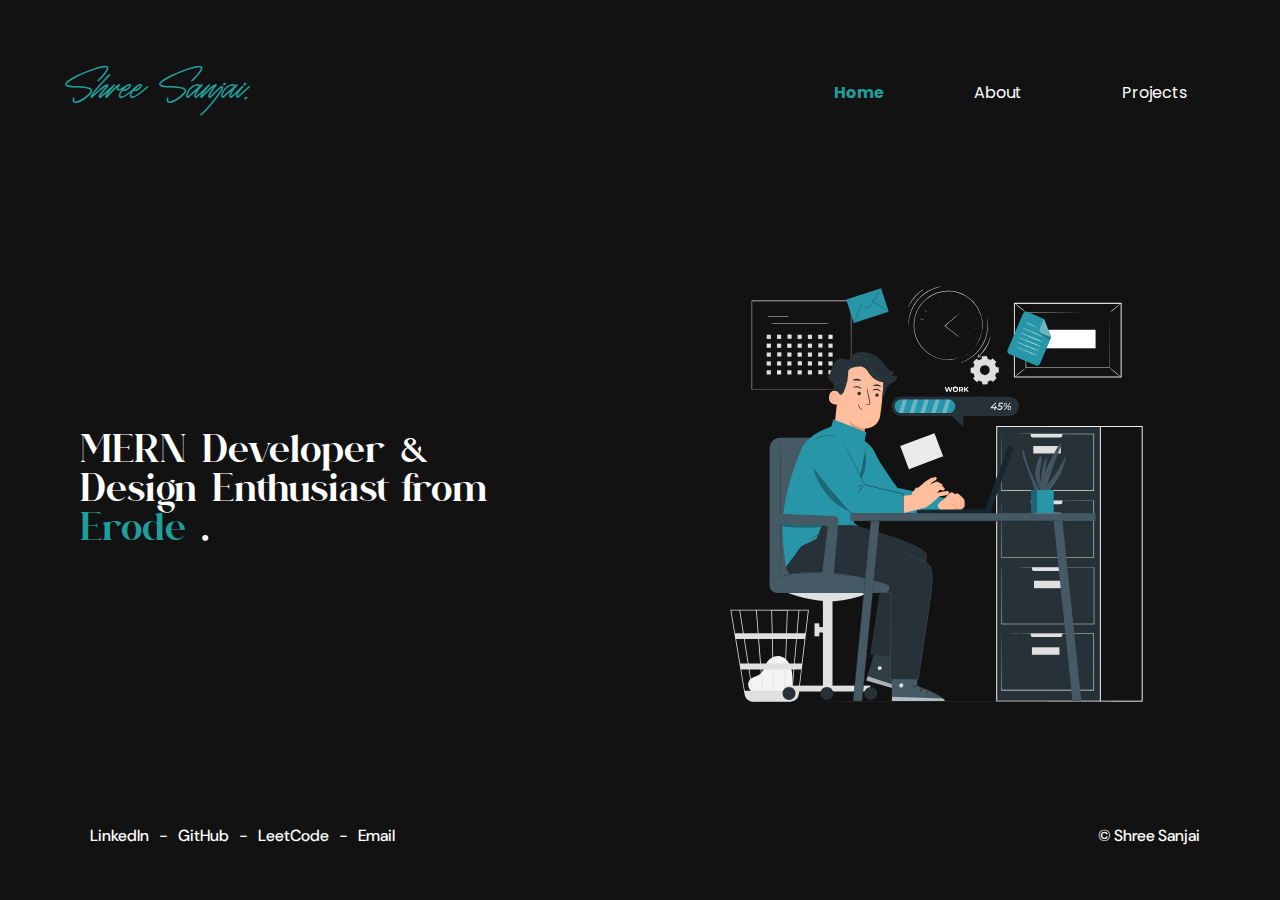
==== index.html @ f0466428 "Initial commit" ====
<!DOCTYPE html>
<html lang="en">
<head>
    <meta charset="UTF-8">
    <meta name="viewport" content="width=device-width, initial-scale=1.0">
    <title>Portfolio.</title>
    <!-- <link href="https://unpkg.com/tailwindcss@^1.0/dist/tailwind.min.css" rel="stylesheet"> -->
    <link rel="icon" type="image/x-icon" href="/img/favicon.ico">
    <link rel="stylesheet" href="style.css">
</head>
<body class="bg-black">
    
    <nav >
        <div class="nav-brand">
            <p>Shree Sanjai.</p>
        </div>
        <div class="nav-content">
            <ul>

                <li class="active">Home</li>
                <li ><a href="about.html">About</a></li>
                <li ><a href="projects.html">Projects</a></li>
            </ul>
        </div>
    </nav>

    <section>
        <!-- Open Content -->
        <div class="content-container">
            <div class="container-text">
                <!-- Your text content goes here -->
                <p>MERN Developer &<br> Design Enthusiast from <span>Erode</span> .</p>
                
                
            </div>
            <div class="illustration-container">
                <!-- Your illustration goes here -->
                <img class="illustration" src="./img/man1.svg" alt="Illustration">
            </div>
            
        </div>
        
    </section>

    <footer style="display: flex; justify-content:space-between">
        <div class="footer-links-left">
            <a href="https://www.linkedin.com/" target="_blank">LinkedIn</a> -
            <a href="https://github.com/shreesanjai" target="_blank">GitHub</a> -
            <a href="https://leetcode.com/shree_sanjai_47" target="_blank">LeetCode</a> -
            <a href="mailto:shreesanjai.ui.com">Email</a>
        </div>
        <div class="footer-links-right">
            <p> &copy; Shree Sanjai</p>
        </div>
    </footer>
    
</body>
</html>
---- style.css ----
@import url('https://fonts.googleapis.com/css2?family=Poppins:wght@500&family=Water+Brush&display=swap');

@font-face {
    font-family: 'Supravitally'; /* Choose a name for your font */
    src: url('./fonts/supravitally.ttf') format('truetype');
    /* Use the correct path to your .ttf file */
}
@font-face {
    font-family: 'Nadien'; /* Choose a name for your font */
    src: url('./fonts/Nadien.ttf') format('truetype');
    /* Use the correct path to your .ttf file */
}
@font-face {
    font-family: 'Rethinker Slant'; /* Choose a name for your font */
    src: url('./fonts/Rethinker\ Slant.ttf') format('truetype');
    /* Use the correct path to your .ttf file */
}
@font-face {
    font-family: 'DM Sans'; /* Choose a name for your font */
    src: url('./fonts/DMSans_36pt-Medium.ttf') format('truetype');
    /* Use the correct path to your .ttf file */
}
@font-face {
    font-family: 'Monosign'; /* Choose a name for your font */
    src: url('./fonts/Monosign.ttf') format('truetype');
    /* Use the correct path to your .ttf file */
}

body {
    margin: 10px 60px 10px 60px;
    padding: 0;
    color: white;
    background-color: #121212;
    font-family: 'Poppins';
}
.section{
    display: flex;
    justify-content:center;
}

.nav-brand {
    font-family: 'Monosign', cursive;
    /* font-weight: 100; */
    font-size:45px;
    color:rgb(32, 158, 156) ;

}
nav{
    display: flex;
    justify-content: space-between;
    align-items: center;
    padding: 0rem; /* Adjust padding as needed */
 /* Add your desired background color */
    color: white;
    padding-right: 2%;
     /* Add your desired text color */
    
}
.nav-content ul {
    list-style: none; /* Remove default list styles */
    display: flex;
    gap: 5rem; /* Adjust the gap between list items as needed */
}

.nav-content li {
    cursor: pointer; /* Add cursor style for better UX */
}

.content-container {
    display: flex;
    align-items: center;
    justify-content:space-between;

    height: 70vh; /* Ensure the container takes the full height of the viewport */
    margin: 0;
    padding: 0; /* Remove default margin */
}

.container-text {
    flex: 1; /* Take up available space */
    text-align: left; /* Align text to the left within the flex container */
    padding: 20px; /* Add padding for better spacing */
    font-family: "Nadien",sans-serif;
    font-size:40px ;
}

.illustration-container {
    flex: 1; /* Take up available space */
    float: right;
    justify-content: end; /* Align text to the right within the flex container */
    padding-left: 100px; /* Add padding for better spacing */
 /* Add an outlined shadow */
 /* Set the background color */
}

.illustration {
    max-width: 90%; /* Ensure the image doesn't exceed its container */
    height: auto; /* Maintain the image aspect ratio */
    display: flex; 
    align-self: self-end;/* Remove any extra spacing caused by inline elements */
}

.text {
    flex: 1; /* Take up available space */
    text-align: left; /* Align text to the left within the flex container */
    padding: 20px; /* Add padding for better spacing */
    font-family: "Nadien",sans-serif;
    font-size:40px ;
}

span
{
    color:rgb(32, 158, 156) ;
}

.active {
    font-weight: bold;
    color:rgb(32, 158, 156) ;
}


.footer-links-left,
.footer-links-right {
    display: flex;
    font-family: 'DM Sans';
    align-items: center; /* Add this line to align items vertically */
}

.footer-links-left a {
    color: white;
    margin: 0 10px;
    text-decoration: none;
    transition: transform 0.3s ease; /* Add transition property for smooth scaling */
}

.footer-links-left a:hover {
    color: rgb(32, 158, 156);
    transform: scale(1.2); /* Scale up to 110% on hover */
}

.footer-links-right p {
    margin: 0;
    color: white;
}

footer {
    display: flex;
    justify-content: space-between;
    padding: 20px;
    background-color: #121212;
}


a {
    color: white;
    margin: 0 10px;
    text-decoration: none;
    transition: transform 0.3s ease; /* Add transition property for smooth scaling */
}

a:hover {
    color: rgb(32, 158, 156);
    transform: scale(1.2); /* Scale up to 110% on hover */
}

/* About page style */

.info-table {
    width: 90%;
    border-collapse: collapse;
    margin-bottom: 5%;
}

.left-column {
    width: 50%;

    padding: 10px 40px 10px 40px;
    text-align: right;
    vertical-align: top; 
    color: rgb(32, 158, 156);
    /* Align content at the top */
}

.left-column img {
    padding: 0;
    float: right;
    width: 70%;
}

.right-column {
    width: 50%;
    background-color: #121212;
    text-align: start;
    vertical-align: top; /* Align content at the top */
}

.right-column .text {
    padding: 10px;
    font-family: "DM Sans", sans-serif;
    font-size: 18px;
    color: white;
}

.text {
    padding: 20px;
    font-family: "Nadien", sans-serif;
    font-size: 18px;
    width: 92%;
    color: #333; /* Change color as needed */
    line-height: 1.5; /* Adjust line height for better readability */
}

.text p {
    margin-bottom: 10px;
    margin-top: 0; /* Adjust margin between paragraphs */
}
.text .top-text{
    font-family: "Nadien", sans-serif;
}
.text p:first-child {
    margin-top: 0;
}
.top-text{
    font-size: 40px;
}

/* style for projects */
.card-container {
    display: flex;
    flex-wrap: wrap;
    gap: 20px;
    justify-content: space-between;
}

.card {
    position: relative;
    width: calc(40% - 10px); /* Adjust the width as needed for row-wise display */
    margin: 10px;
    overflow: hidden;
    transition: transform 0.3s ease;
}

.card img {
    width: 100%;
    height: 100%;
    object-fit:contain;
    
}

.card .card-body {
    position: absolute;
    bottom: 0;
    left: 0;
    right: 0;
    padding: 1rem;
    background-color: rgba(0, 0, 0, 0.7);
    color: #fff;
    opacity: 0;
    transition: opacity 0.3s ease-in-out;
    text-align: center;
}

.card-body-text {
    color: #fff;
    font-family:'DM Sans' ;
}

.card .text {
    padding: 20px;
}

.card:hover .card-body {
    opacity: 1;
}

.buttons-container {
    display: flex;
    justify-content: center;
    margin-top: 15px;
}

.card-button {
    margin: 0 10px;
    padding: 10px 20px;
    background-color: rgb(32, 158, 156);
    color: white;
    border: none;
    border-radius: 5px;
    cursor: pointer;
    transition: background-color 0.3s ease;
}

.card-button:hover {
    background-color: #007BFF;
}
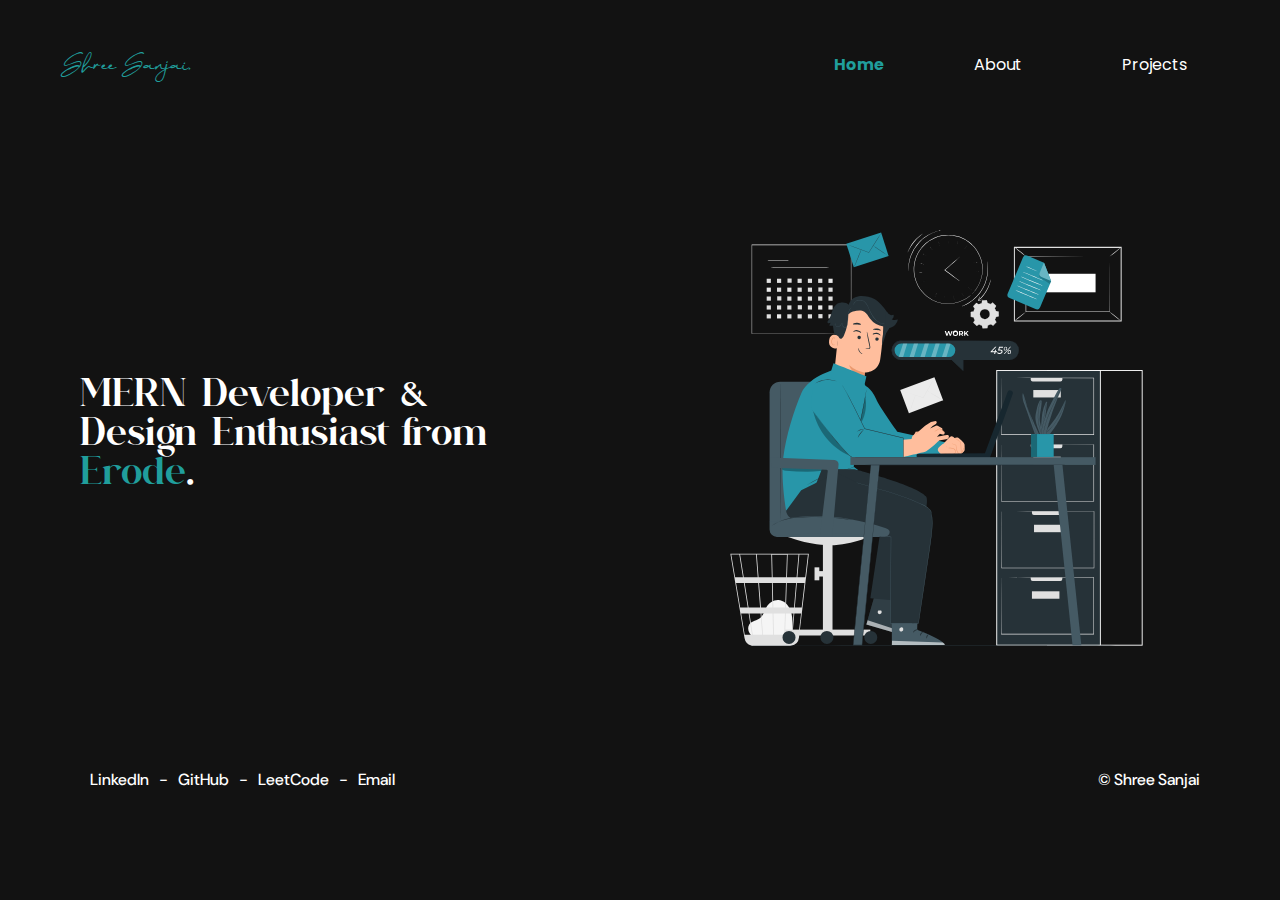
==== commit 25987c14: ".." ====
--- a/index.html
+++ b/index.html
@@ -29,7 +29,7 @@
         <div class="content-container">
             <div class="container-text">
                 <!-- Your text content goes here -->
-                <p>MERN Developer &<br> Design Enthusiast from <span>Erode</span> .</p>
+                <p>MERN Developer &<br> Design Enthusiast from <span>Erode</span>.</p>
                 
                 
             </div>
--- a/style.css
+++ b/style.css
@@ -11,18 +11,23 @@
     /* Use the correct path to your .ttf file */
 }
 @font-face {
+    font-family: 'Seraphina'; /* Choose a name for your font */
+    src: url('./fonts/Seraphina/Seraphina-Script-Italic-BF65697c2c0bd96.otf') format('opentype');
+    /* Use the correct path to your .ttf file */
+}
+@font-face {
+    font-family: 'DM Sans'; /* Choose a name for your font */
+    src: url('./fonts/DMSans_36pt-Medium.ttf') format('truetype');
+    /* Use the correct path to your .ttf file */
+}
+@font-face {
+    font-family: 'Monosign'; /* Choose a name for your font */
+    src: url('./fonts/Monosign.ttf') format('truetype');
+    /* Use the correct path to your .ttf file */
+}
+@font-face {
     font-family: 'Rethinker Slant'; /* Choose a name for your font */
     src: url('./fonts/Rethinker\ Slant.ttf') format('truetype');
-    /* Use the correct path to your .ttf file */
-}
-@font-face {
-    font-family: 'DM Sans'; /* Choose a name for your font */
-    src: url('./fonts/DMSans_36pt-Medium.ttf') format('truetype');
-    /* Use the correct path to your .ttf file */
-}
-@font-face {
-    font-family: 'Monosign'; /* Choose a name for your font */
-    src: url('./fonts/Monosign.ttf') format('truetype');
     /* Use the correct path to your .ttf file */
 }
 
@@ -39,9 +44,9 @@
 }
 
 .nav-brand {
-    font-family: 'Monosign', cursive;
-    /* font-weight: 100; */
-    font-size:45px;
+    font-family: 'Rethinker Slant', cursive;
+    font-weight: 500;
+    font-size:35px;
     color:rgb(32, 158, 156) ;
 
 }
@@ -293,3 +298,13 @@
 .card-button:hover {
     background-color: #007BFF;
 }
+
+.resume_link {
+    color: rgb(32, 158, 156) !important;
+    display: flex;
+    align-items: center;
+}
+
+.resume_link:hover {
+    transform: scale(1);
+}